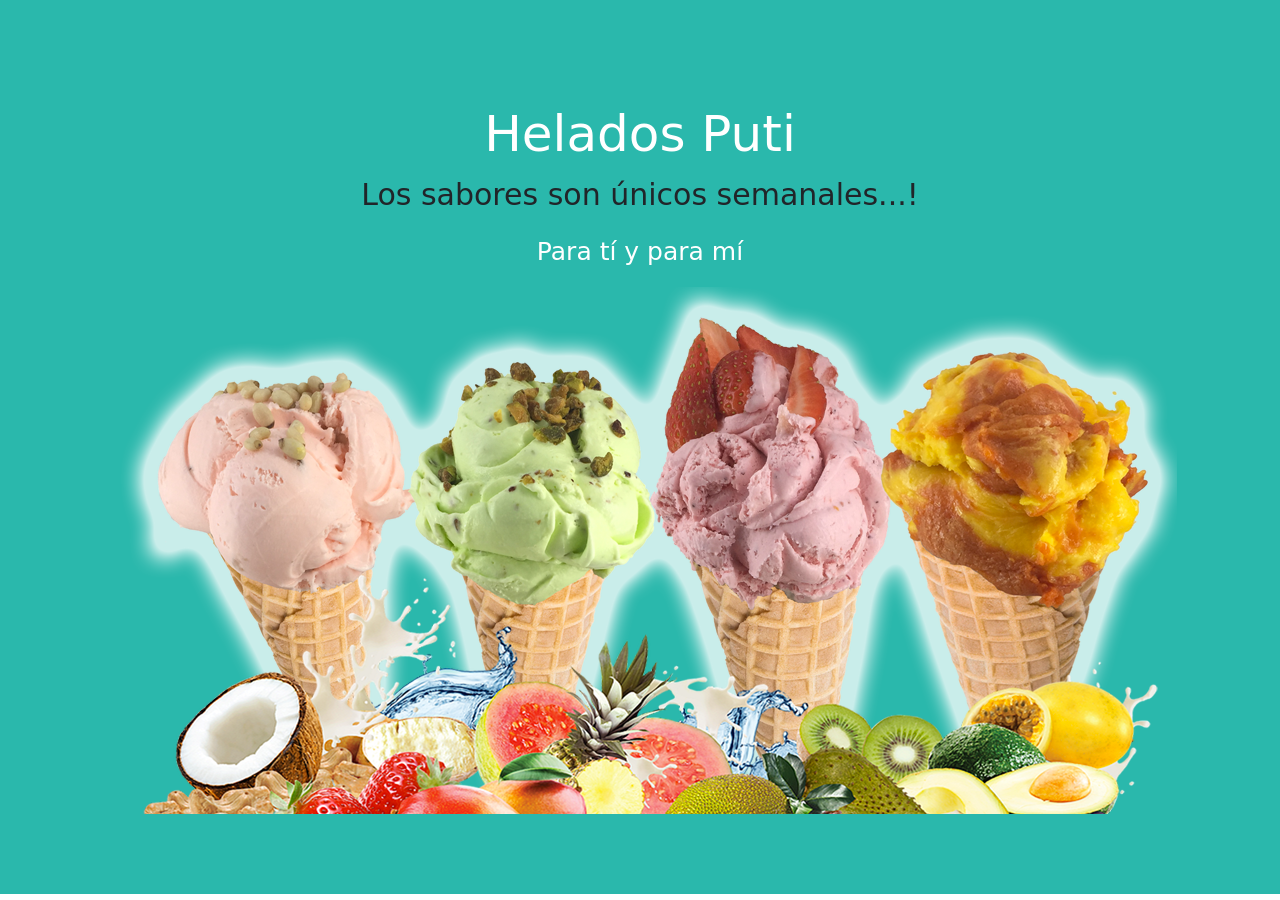
==== Practicas/practica2/index.html @ 4756a9e8 "Plantilla y Practica2" ====
<!doctype html>
<html lang="en">
  <head>
    <meta charset="utf-8">
    <meta name="viewport" content="width=device-width, initial-scale=1">
    <title>Heladería Puti</title>
    <link href="https://cdn.jsdelivr.net/npm/bootstrap@5.3.2/dist/css/bootstrap.min.css" rel="stylesheet" integrity="sha384-T3c6CoIi6uLrA9TneNEoa7RxnatzjcDSCmG1MXxSR1GAsXEV/Dwwykc2MPK8M2HN" crossorigin="anonymous">
    <link rel="stylesheet" href="css/index.css">
  </head>
  <body>

    <header class="container-fluid fondo1">
      <div class="text-center">
        <h1 class="titulo1 text-white pt-4">Helados Puti</h1>
        <p class="titulo2">Los sabores son únicos semanales...!</p>
        <p class="titulo3 text-white">Para tí y para mí</p>
        <div class="text-center">
          <img src="imgs/helados.png" class="img-fluid" alt="Helados">
        </div>
      </div>
    </header>

    <script src="https://cdn.jsdelivr.net/npm/bootstrap@5.3.2/dist/js/bootstrap.bundle.min.js" integrity="sha384-C6RzsynM9kWDrMNeT87bh95OGNyZPhcTNXj1NW7RuBCsyN/o0jlpcV8Qyq46cDfL" crossorigin="anonymous"></script>
  </body>
</html>
---- Practicas/practica2/css/index.css ----
.titulo1 {
    font-size: 50px;
}

.titulo2 {
    font-size: 30px;
}

.titulo3 {
    font-size: 25px;
}

p {
    font-size: 20px;
}

.fondo1 {
    background-color: #2ab8ac;
}

/* Distancia de la información */

/* valores1 (arriba/abajo) valores2 (izq-der) */

.container-fluid {
    padding: 80px 0px;
}
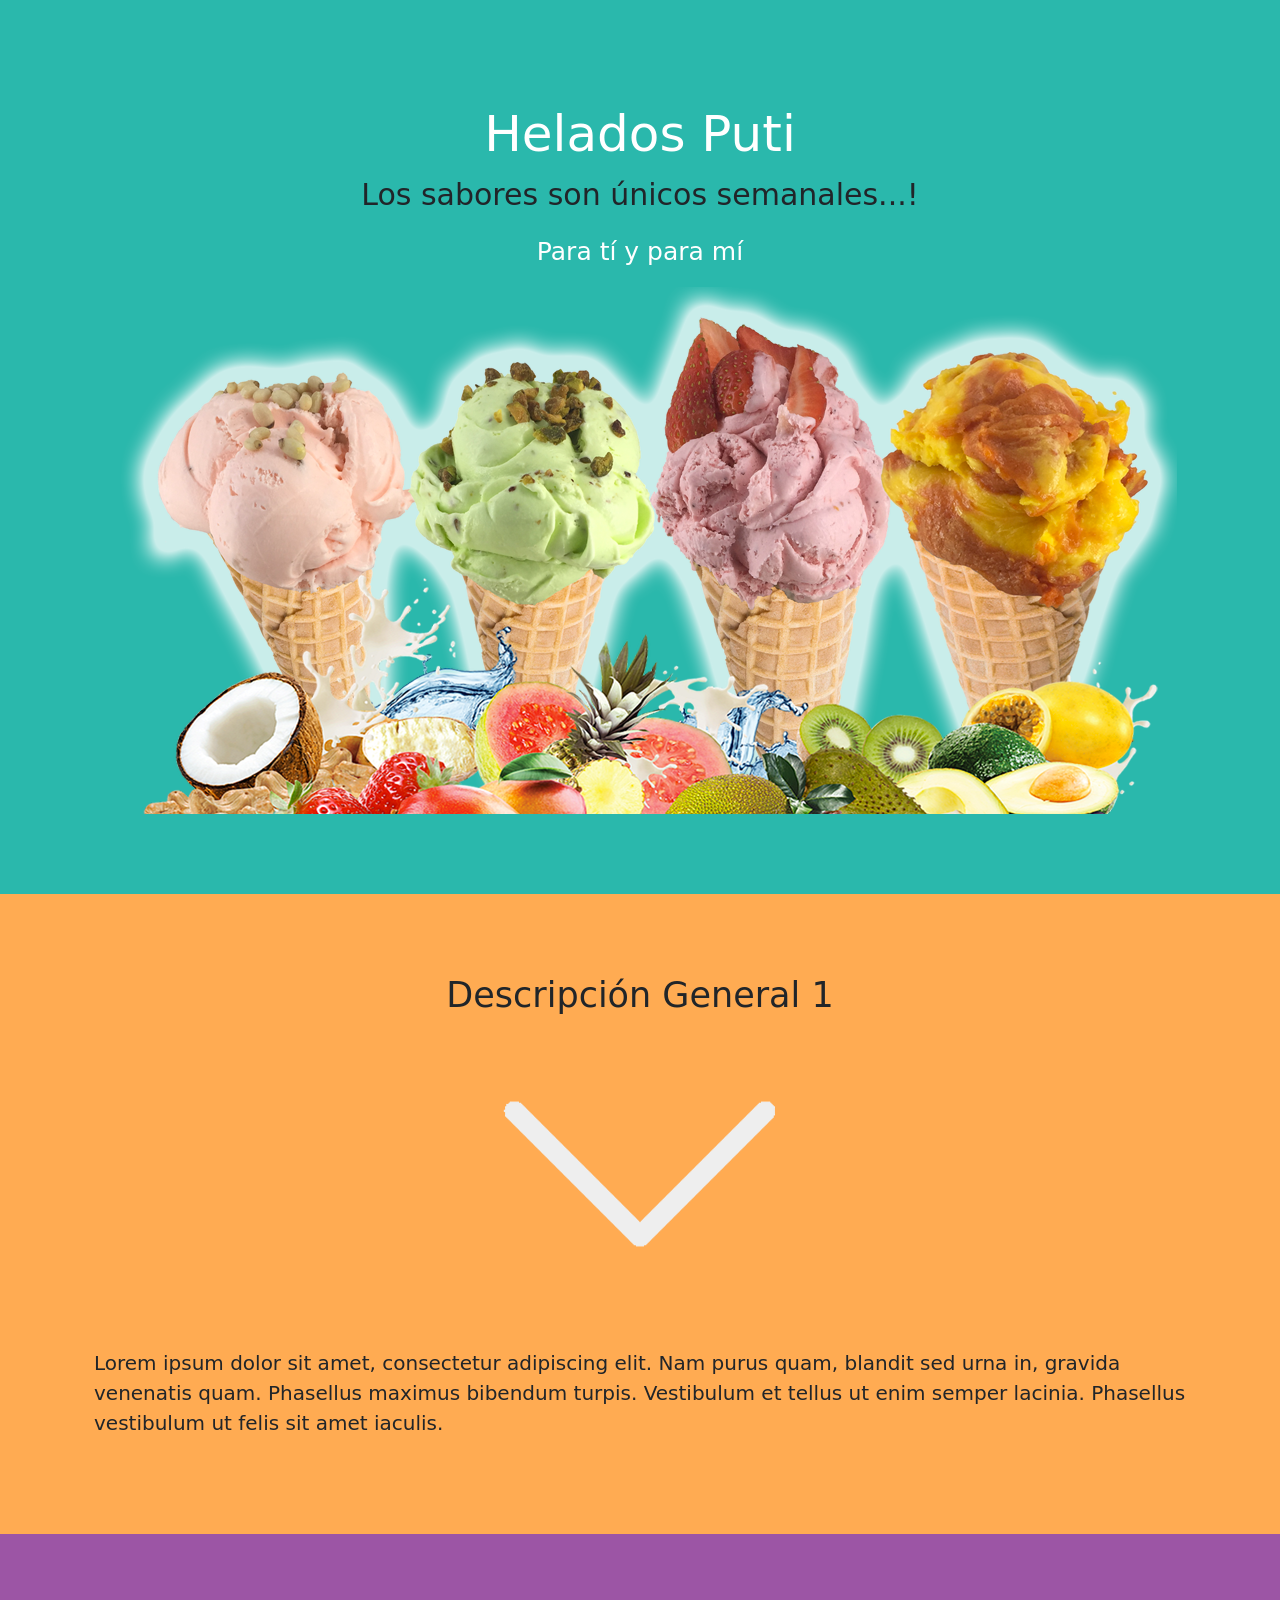
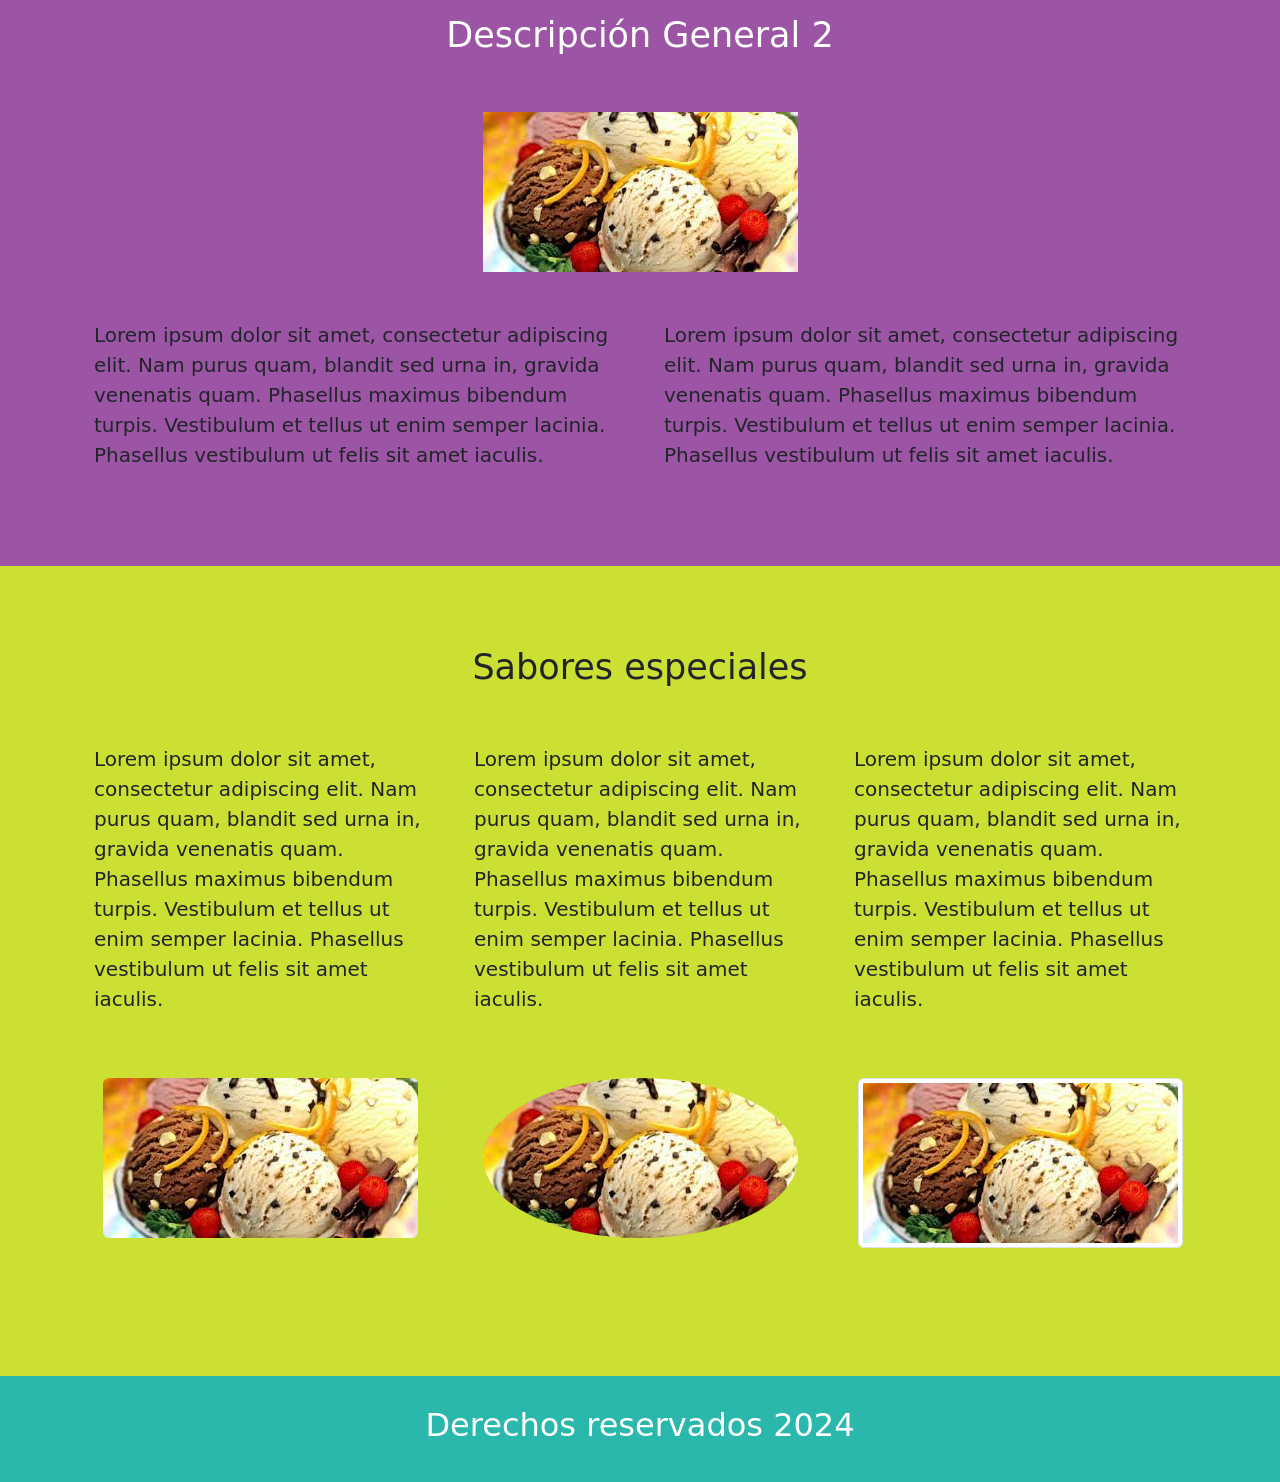
==== commit 9594e462: "Practica #2" ====
--- a/Practicas/practica2/index.html
+++ b/Practicas/practica2/index.html
@@ -20,6 +20,84 @@
       </div>
     </header>
 
+    <section class="container-fluid fondo2">
+      <h2 class="text-center titulo4">Descripción General 1</h2>
+      <div class="container">
+        <div class="text-center">
+          <img src="imgs/flecha.png" alt="flecha" class="img-fluid">
+        </div>
+        <p class="container pt-4">
+          Lorem ipsum dolor sit amet, consectetur adipiscing elit. Nam purus quam, blandit sed urna in, gravida venenatis quam. Phasellus maximus bibendum turpis. Vestibulum et tellus ut enim semper lacinia. Phasellus vestibulum ut felis sit amet iaculis.
+        </p>
+      </div>
+    </section>
+
+    <section class="container-fluid fondo3">
+      <h2 class="text-center text-white titulo4">Descripción General 2</h2>
+
+      <div class="d-flex justify-content-center">
+        <div class="text-center pt-5">
+          <img src="imgs/ensalada.jpg" alt="Ensalada" class="img-fluid">
+        </div>
+      </div>
+
+      <div class="container">
+        <div class="row pt-5">
+          <div class="col-md-6 col-lg-6">
+            <p class="container">
+              Lorem ipsum dolor sit amet, consectetur adipiscing elit. Nam purus quam, blandit sed urna in, gravida venenatis quam. Phasellus maximus bibendum turpis. Vestibulum et tellus ut enim semper lacinia. Phasellus vestibulum ut felis sit amet iaculis.
+            </p>
+          </div>
+          <div class="col-md-6 col-lg-6">
+            <p class="container">
+              Lorem ipsum dolor sit amet, consectetur adipiscing elit. Nam purus quam, blandit sed urna in, gravida venenatis quam. Phasellus maximus bibendum turpis. Vestibulum et tellus ut enim semper lacinia. Phasellus vestibulum ut felis sit amet iaculis.
+            </p>
+          </div>
+        </div>
+      </div>
+    </section>
+
+    <section class="container-fluid fondo4">
+      <h2 class="text-center text-dark titulo4">Sabores especiales</h2>
+      <div class="container">
+        <div class="row pt-5">
+          <div class="col-md-4 col-lg-4">
+            <p class="container">
+              Lorem ipsum dolor sit amet, consectetur adipiscing elit. Nam purus quam, blandit sed urna in, gravida venenatis quam. Phasellus maximus bibendum turpis. Vestibulum et tellus ut enim semper lacinia. Phasellus vestibulum ut felis sit amet iaculis.
+            </p>
+            <div class="pt-5 text-center">
+              <img src="imgs/ensalada.jpg" alt="Ensalada" class="img-fluid rounded">
+            </div>
+            <div class="pt-5"></div>
+          </div>
+          <div class="col-md-4 col-lg-4">
+            <p class="container">
+              Lorem ipsum dolor sit amet, consectetur adipiscing elit. Nam purus quam, blandit sed urna in, gravida venenatis quam. Phasellus maximus bibendum turpis. Vestibulum et tellus ut enim semper lacinia. Phasellus vestibulum ut felis sit amet iaculis.
+            </p>
+            <div class="pt-5 text-center">
+              <img src="imgs/ensalada.jpg" alt="Ensalada" class="img-fluid rounded-circle">
+            </div>
+            <div class="pt-5"></div>
+          </div>
+          <div class="col-md-4 col-lg-4">
+            <p class="container">
+              Lorem ipsum dolor sit amet, consectetur adipiscing elit. Nam purus quam, blandit sed urna in, gravida venenatis quam. Phasellus maximus bibendum turpis. Vestibulum et tellus ut enim semper lacinia. Phasellus vestibulum ut felis sit amet iaculis.
+            </p>
+            <div class="pt-5 text-center">
+              <img src="imgs/ensalada.jpg" alt="Ensalada" class="img-fluid img-thumbnail">
+            </div>
+            <div class="pt-5"></div>
+          </div>
+        </div>
+      </div>
+    </section>
+
+    <footer class="fondo1">
+      <div class="container">
+        <h2 class="text-center text-white">Derechos reservados 2024</h2>
+      </div>
+    </footer>
+
     <script src="https://cdn.jsdelivr.net/npm/bootstrap@5.3.2/dist/js/bootstrap.bundle.min.js" integrity="sha384-C6RzsynM9kWDrMNeT87bh95OGNyZPhcTNXj1NW7RuBCsyN/o0jlpcV8Qyq46cDfL" crossorigin="anonymous"></script>
   </body>
 </html>
--- a/Practicas/practica2/css/index.css
+++ b/Practicas/practica2/css/index.css
@@ -10,6 +10,10 @@
     font-size: 25px;
 }
 
+.titulo4 {
+    font-size: 35px;
+}
+
 p {
     font-size: 20px;
 }
@@ -18,10 +22,28 @@
     background-color: #2ab8ac;
 }
 
+.fondo2 {
+    background-color: #ffab52;
+}
+
+.fondo3 {
+    background-color: #9c55a5;
+}
+
+.fondo4 {
+    background-color: #cce033;
+}
+
+footer {
+    /* arriba/abajo primeros valores y los segundos valores izquierda y derecha */
+    padding: 30px 0;
+}
+
 /* Distancia de la información */
 
 /* valores1 (arriba/abajo) valores2 (izq-der) */
 
 .container-fluid {
     padding: 80px 0px;
-}+}
+
